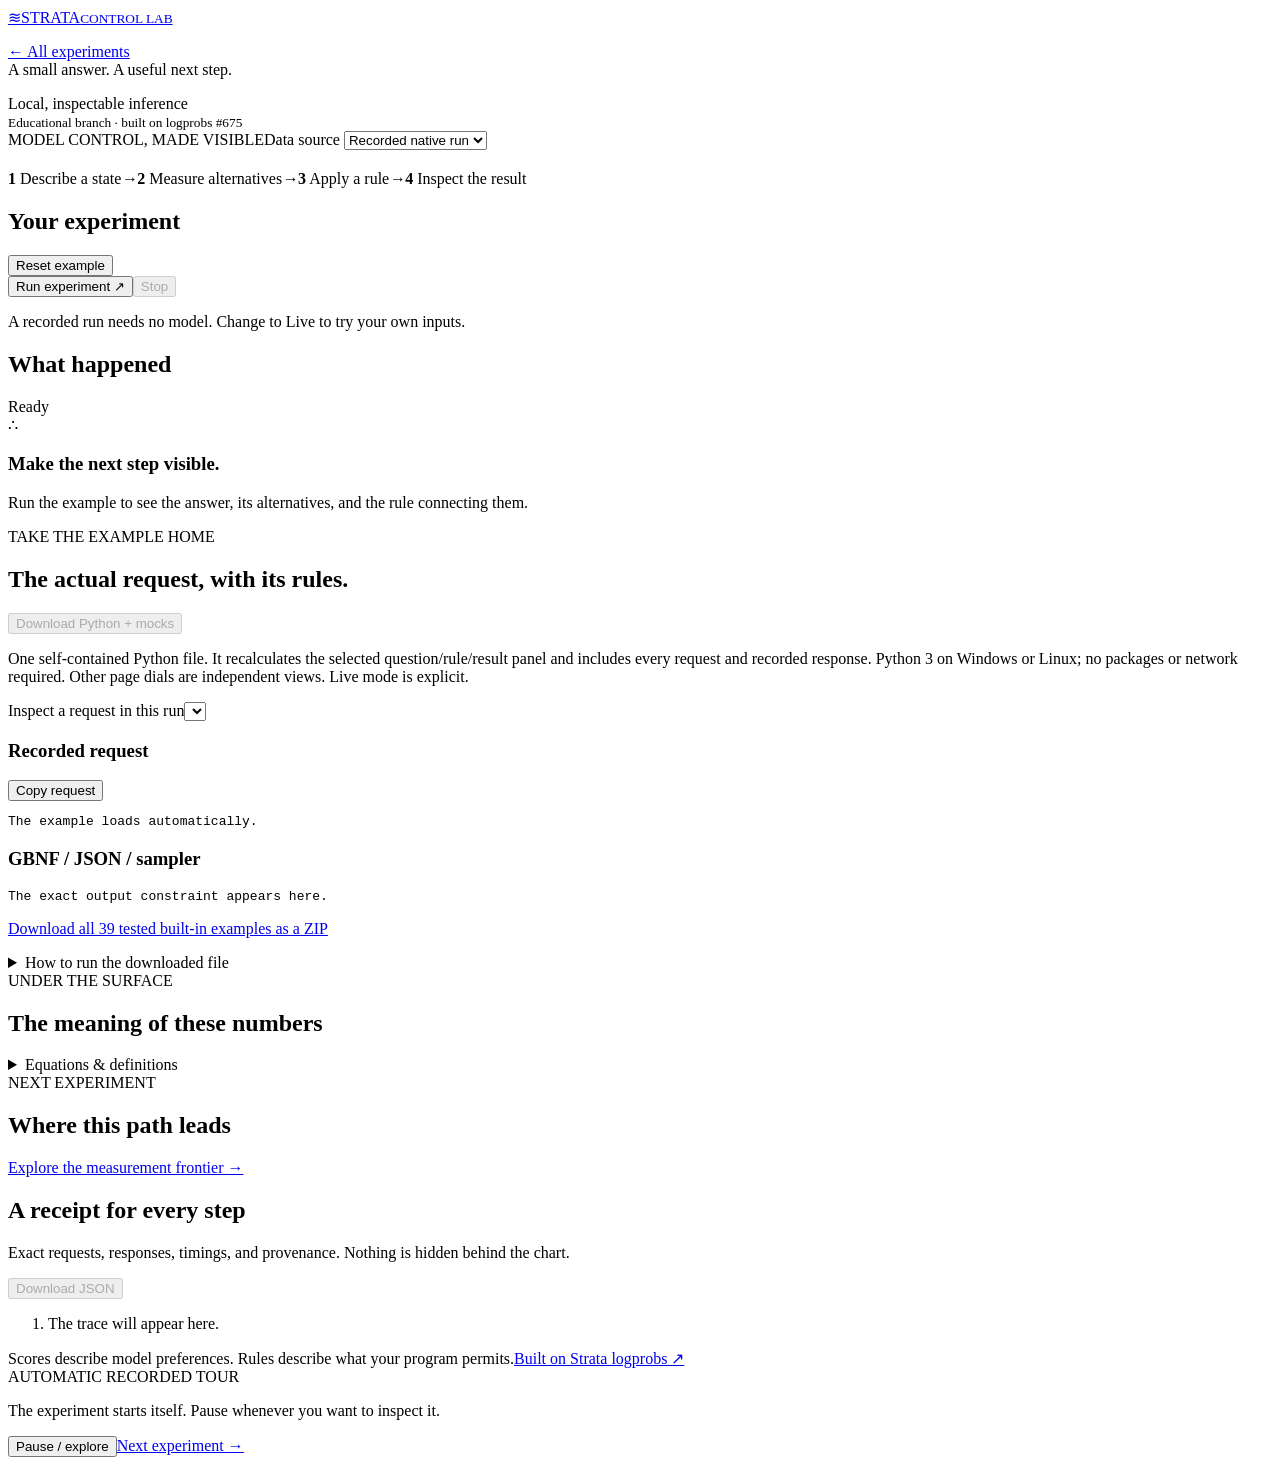
==== control_lab/static/index.html @ d0e3c943 "Extract standalone Strata Control Lab with offline evidence" ====
<!doctype html>
<html lang="en">
<head>
  <meta charset="utf-8"><meta name="viewport" content="width=device-width, initial-scale=1">
  <title>Strata / Control Lab</title>
  <link rel="icon" href="data:image/svg+xml,%3Csvg xmlns='http://www.w3.org/2000/svg' viewBox='0 0 64 64'%3E%3Crect width='64' height='64' rx='14' fill='%2315433f'/%3E%3Cpath d='M14 24h36M14 32h28M14 40h20' stroke='%23e2f5b4' stroke-width='5'/%3E%3C/svg%3E">
  <link rel="stylesheet" href="/static/lab.css">
  <link rel="stylesheet" href="/static/research.css">
  <link rel="stylesheet" href="/static/lesson.css">
  <link rel="stylesheet" href="/static/applied.css">
  <script type="module" src="/static/lab.js"></script>
<link rel="stylesheet" href="/static/instrument.css"><link rel="stylesheet" href="/static/tour.css"></head>
<body>
<aside class="sidebar">
  <a class="brand" href="/"><span class="brand-mark">≋</span><span>STRATA<small>CONTROL LAB</small></span></a>
  <p class="nav-caption"><a href="/">← All experiments</a><br>A small answer. A useful next step.</p>
  <nav id="nav" aria-label="Experiments"></nav>
  <div class="sidebar-foot"><span class="status-dot"></span> Local, inspectable inference<br><small>Educational branch · built on logprobs #675</small></div>
</aside>
<main>
  <header class="topbar"><span>MODEL CONTROL, MADE VISIBLE</span><label class="mode-label">Data source <select id="mode"><option value="recorded">Recorded native run</option><option value="live">Live model</option></select></label></header>
  <section class="hero"><div class="eyebrow" id="eyebrow"></div><h1 id="title"></h1><p id="intro"></p><div id="tags" class="tags"></div></section>
  <div class="flow" aria-label="How this experiment works"><span><b>1</b> Describe a state</span><i>→</i><span><b>2</b> Measure alternatives</span><i>→</i><span><b>3</b> Apply a rule</span><i>→</i><span><b>4</b> Inspect the result</span></div>
  <div id="source-note" class="source-note"></div>
  <section id="lesson-panel" class="lesson-panel" hidden aria-label="Question, rule and recalculated result">
    <span class="eyebrow">THE EXPERIMENT IN ONE MINUTE</span><h2 id="lesson-question"></h2>
    <p id="lesson-input" class="lesson-input" hidden></p>
    <p class="lesson-rule"><b>The rule</b><span id="lesson-rule"></span></p>
    <p id="lesson-unavailable" hidden></p>
    <div id="lesson-state"><div id="lesson-presets" class="lesson-presets"></div><div id="lesson-setting" class="lesson-setting"></div><p id="lesson-result" class="lesson-result" aria-live="polite"></p><div id="lesson-bars"></div><p id="lesson-unit" class="lesson-unit"></p><p id="lesson-limit" class="lesson-limit"></p><details><summary>Exact recalculated values</summary><pre id="lesson-details"></pre><pre id="lesson-all-rows"></pre></details></div>
    <p class="lesson-scope" id="lesson-scope"></p><p class="lesson-scope"><a href="#request-panel">Exact requests, constraints and a Python version ↓</a></p>
  </section>
  <section class="workspace">
    <form id="controls" class="panel inputs"><div class="panel-heading"><h2>Your experiment</h2><button type="button" id="reset" class="text-button">Reset example</button></div><div id="fields"></div><div class="run-actions"><button id="run" class="primary" type="submit">Run experiment <span>↗</span></button><button id="stop" class="secondary" type="button" disabled>Stop</button></div><p class="subtle" id="run-note">A recorded run needs no model. Change to Live to try your own inputs.</p></form>
    <section class="panel output" aria-live="polite"><div class="panel-heading"><h2>What happened</h2><span id="status" class="badge">Ready</span></div><div id="result"><div class="empty"><span class="empty-icon">∴</span><h3>Make the next step visible.</h3><p>Run the example to see the answer, its alternatives, and the rule connecting them.</p></div></div></section>
  </section>
  <section class="panel request-panel" id="request-panel">
    <div class="panel-heading"><div><span class="eyebrow">TAKE THE EXAMPLE HOME</span><h2>The actual request, with its rules.</h2></div><button id="python-download" class="secondary" type="button" disabled>Download Python + mocks</button></div>
    <p id="request-export-note" class="subtle">One self-contained Python file. It recalculates the selected question/rule/result panel and includes every request and recorded response. Python 3 on Windows or Linux; no packages or network required. Other page dials are independent views. Live mode is explicit.</p>
    <label class="field"><span>Inspect a request in this run</span><select id="request-select" aria-label="Exact request"></select></label>
    <div class="request-columns"><article><div class="request-heading"><h3 id="request-kind">Recorded request</h3><button id="request-copy" class="text-button" type="button">Copy request</button></div><pre id="request-body">The example loads automatically.</pre></article><article><h3>GBNF / JSON / sampler</h3><pre id="constraint-body">The exact output constraint appears here.</pre></article></div>
    <p class="subtle"><a href="/static/strata-control-lab-39-offline-examples.zip" download>Download all 39 tested built-in examples as a ZIP</a></p>
    <details><summary>How to run the downloaded file</summary><pre>Windows PowerShell:  py .\strata-PAGE-example.py
Ubuntu / Linux:     python3 ./strata-PAGE-example.py

Show a request:     python strata-PAGE-example.py --request 1 --show
All offline mocks:  python strata-PAGE-example.py --all
Recalculate only:  python strata-PAGE-example.py --lesson-only
Change a setting:  python strata-PAGE-example.py --lesson-only --value NUMBER
One live request:   python strata-PAGE-example.py --request 1 --live-url http://127.0.0.1:8080</pre><p>Substitute the downloaded filename. An optional STRATA_API_KEY environment variable supplies your server key. Live mode sends one selected request; it does not adapt a saved multi-step trace or execute tools.</p></details>
  </section>
  <section class="explanation panel"><div><span class="eyebrow">UNDER THE SURFACE</span><h2>The meaning of these numbers</h2><p id="detail"></p><details><summary>Equations & definitions</summary><div id="math"></div></details></div><div><span class="eyebrow">NEXT EXPERIMENT</span><h2>Where this path leads</h2><p id="next"></p><a href="/lab/performance" class="text-link" data-page="performance">Explore the measurement frontier →</a></div></section>
  <section class="panel audit"><div class="panel-heading"><div><h2>A receipt for every step</h2><p class="subtle">Exact requests, responses, timings, and provenance. Nothing is hidden behind the chart.</p></div><button id="download" class="secondary" disabled>Download JSON</button></div><ol id="timeline"><li class="subtle">The trace will appear here.</li></ol></section>
  <footer><span>Scores describe model preferences. Rules describe what your program permits.</span><a href="https://github.com/CC-David-CC/Strata-a5500/tree/work/logprobs-675">Built on Strata logprobs ↗</a></footer>
</main>
<aside id="tour-bar" class="tour-bar" aria-label="Automatic tour controls"><div class="tour-track"><i id="tour-progress"></i></div><div class="tour-words"><span id="tour-phase">AUTOMATIC RECORDED TOUR</span><p id="tour-caption" aria-live="polite">The experiment starts itself. Pause whenever you want to inspect it.</p></div><div class="tour-actions"><button id="tour-toggle" type="button" aria-pressed="true">Pause / explore</button><a id="tour-next" href="/lab/choice">Next experiment →</a></div></aside>
</body>
</html>
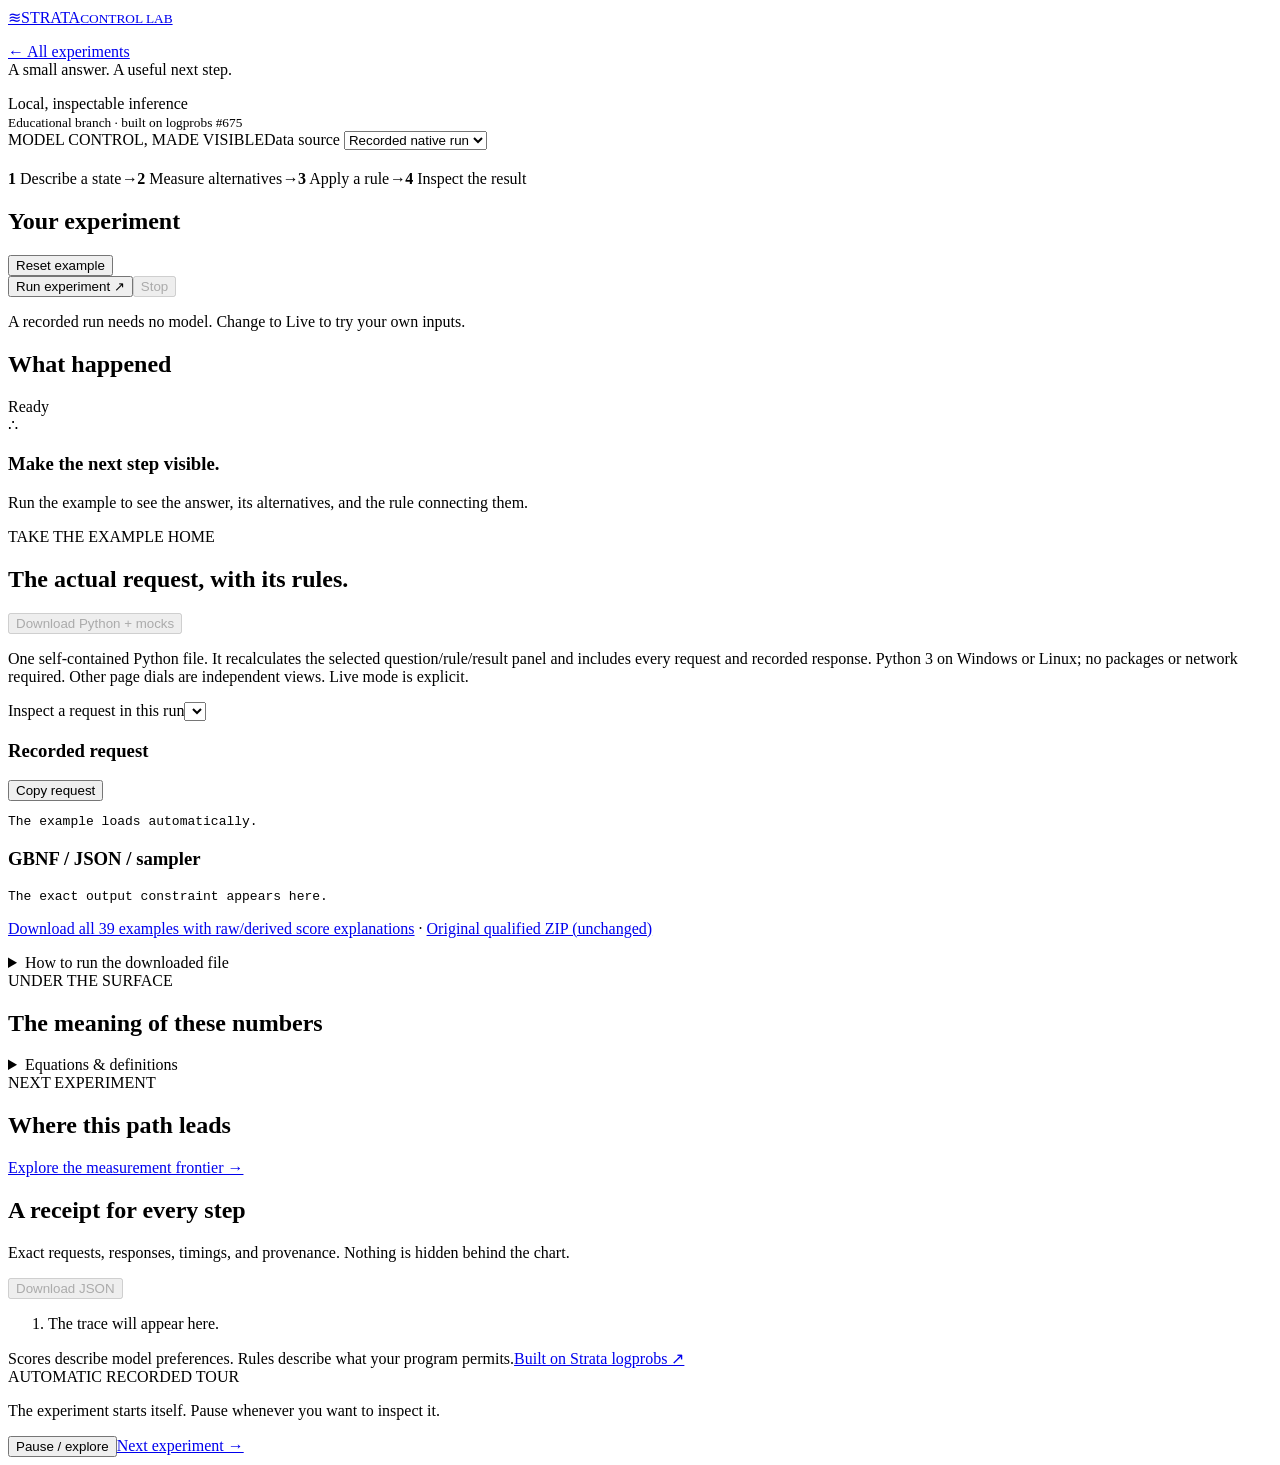
==== commit edbbe35d: "Explain raw and derived scores across all 39 Control Lab examples" ====
--- a/control_lab/static/index.html
+++ b/control_lab/static/index.html
@@ -22,6 +22,7 @@
   <section class="hero"><div class="eyebrow" id="eyebrow"></div><h1 id="title"></h1><p id="intro"></p><div id="tags" class="tags"></div></section>
   <div class="flow" aria-label="How this experiment works"><span><b>1</b> Describe a state</span><i>→</i><span><b>2</b> Measure alternatives</span><i>→</i><span><b>3</b> Apply a rule</span><i>→</i><span><b>4</b> Inspect the result</span></div>
   <div id="source-note" class="source-note"></div>
+  <section id="score-panel" class="panel score-panel" hidden aria-label="Raw probability and derived view"></section>
   <section id="lesson-panel" class="lesson-panel" hidden aria-label="Question, rule and recalculated result">
     <span class="eyebrow">THE EXPERIMENT IN ONE MINUTE</span><h2 id="lesson-question"></h2>
     <p id="lesson-input" class="lesson-input" hidden></p>
@@ -39,12 +40,13 @@
     <p id="request-export-note" class="subtle">One self-contained Python file. It recalculates the selected question/rule/result panel and includes every request and recorded response. Python 3 on Windows or Linux; no packages or network required. Other page dials are independent views. Live mode is explicit.</p>
     <label class="field"><span>Inspect a request in this run</span><select id="request-select" aria-label="Exact request"></select></label>
     <div class="request-columns"><article><div class="request-heading"><h3 id="request-kind">Recorded request</h3><button id="request-copy" class="text-button" type="button">Copy request</button></div><pre id="request-body">The example loads automatically.</pre></article><article><h3>GBNF / JSON / sampler</h3><pre id="constraint-body">The exact output constraint appears here.</pre></article></div>
-    <p class="subtle"><a href="/static/strata-control-lab-39-offline-examples.zip" download>Download all 39 tested built-in examples as a ZIP</a></p>
+    <p class="subtle"><a href="/static/strata-control-lab-39-raw-score-examples.zip" download>Download all 39 examples with raw/derived score explanations</a> · <a href="/static/strata-control-lab-39-offline-examples.zip" download>Original qualified ZIP (unchanged)</a></p>
     <details><summary>How to run the downloaded file</summary><pre>Windows PowerShell:  py .\strata-PAGE-example.py
 Ubuntu / Linux:     python3 ./strata-PAGE-example.py
 
 Show a request:     python strata-PAGE-example.py --request 1 --show
 All offline mocks:  python strata-PAGE-example.py --all
+Original tokens:    python strata-PAGE-example.py --tokens
 Recalculate only:  python strata-PAGE-example.py --lesson-only
 Change a setting:  python strata-PAGE-example.py --lesson-only --value NUMBER
 One live request:   python strata-PAGE-example.py --request 1 --live-url http://127.0.0.1:8080</pre><p>Substitute the downloaded filename. An optional STRATA_API_KEY environment variable supplies your server key. Live mode sends one selected request; it does not adapt a saved multi-step trace or execute tools.</p></details>
